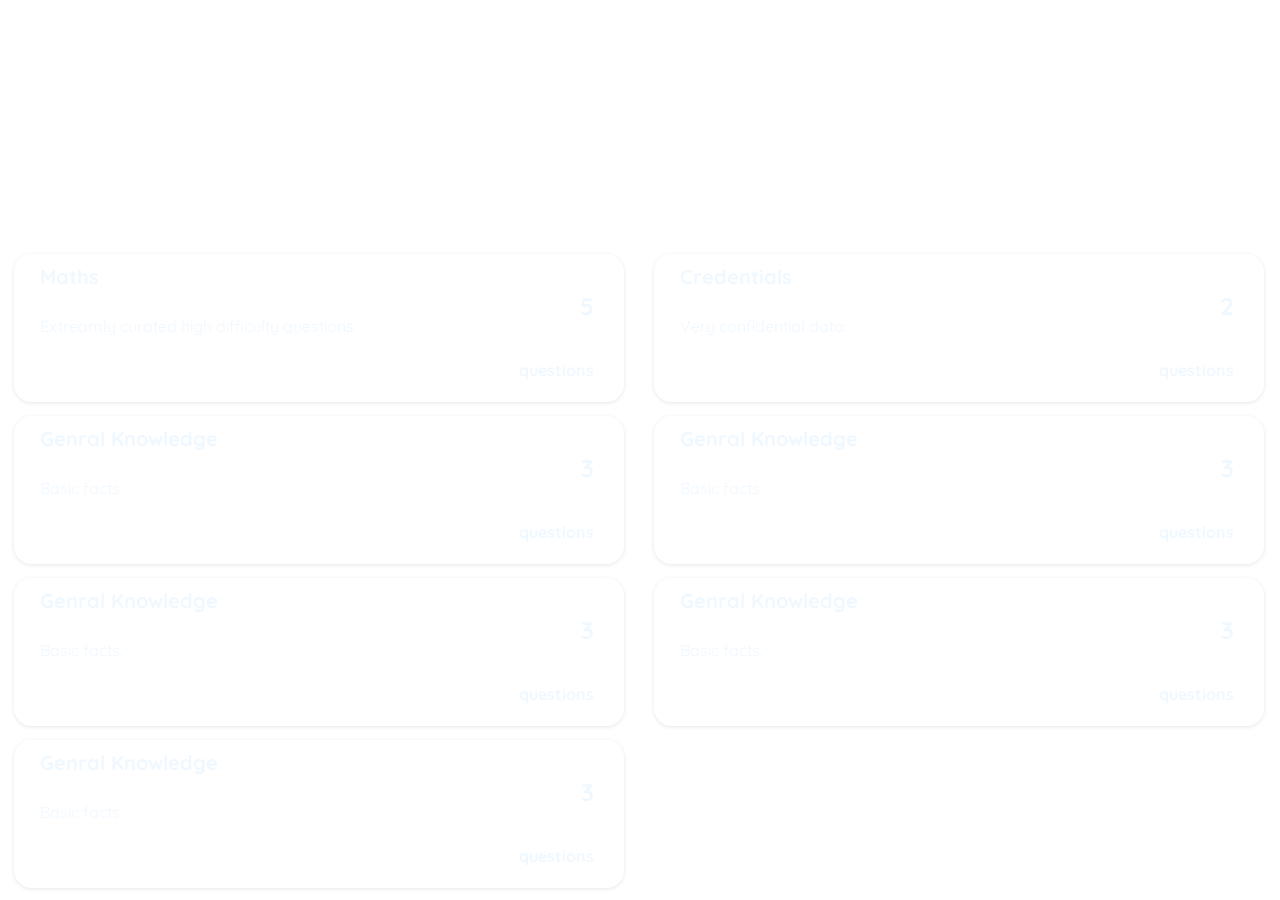
==== index.html @ df8cba0d "First Commit" ====
<!DOCTYPE html>
<html lang="en">

<head>
    <meta charset="UTF-8">
    <meta name="viewport" content="width=device-width, initial-scale=1" />
    <link rel="stylesheet" href="index.css"><link rel="preconnect" href="https://fonts.googleapis.com">
    <link rel="preconnect" href="https://fonts.gstatic.com" crossorigin>
    <link href="https://fonts.googleapis.com/css2?family=Alegreya+Sans:wght@300&family=Exo:ital,wght@1,300&family=Josefin+Slab:ital,wght@1,300&family=Quicksand:wght@300&display=swap" rel="stylesheet">
    <title>Quiz Ville Light</title>
    <link rel="icon" href="favicon.svg" type="image/svg+xml">
    <!-- font-family: 'Alegreya Sans', sans-serif; -->
    <!-- font-family: 'Exo', sans-serif; -->
    <!-- font-family: 'Josefin Slab', serif; -->
    <!-- font-family: 'Quicksand', sans-serif; -->
</head>

<body>

    <div id="bg-image"></div>

    <div id="hamburger-navbar" data-visible="false" data-theme="false">
        
        <div class="hamburger-menu">

            <button id="hamburger-toggle"></button>

            <div class="hamburger-lines">

                <span class="bar bar1"></span>
                <span class="bar bar2"></span>
                <span class="bar bar3"></span>

            </div>
            
        </div>

        <div id="links">

            <div id="links-heading">

                <span>Settings</span>

            </div>

            <div id="links-item">

                <ul>
                    <li>
                        <a href=#>
                        <svg xmlns="http://www.w3.org/2000/svg" width="33" height="33" viewBox="0 0 256 256"><path fill="white" d="M224 115.55V208a16 16 0 0 1-16 16h-40a16 16 0 0 1-16-16v-40a8 8 0 0 0-8-8h-32a8 8 0 0 0-8 8v40a16 16 0 0 1-16 16H48a16 16 0 0 1-16-16v-92.45a16 16 0 0 1 5.17-11.78l80-75.48l.11-.11a16 16 0 0 1 21.53 0a1.14 1.14 0 0 0 .11.11l80 75.48a16 16 0 0 1 5.08 11.78Z"/></svg>
                        <span id="home-link">Home</span></a>
                    </li>
                    <li><a href=# id="links-theme">
                        <svg xmlns="http://www.w3.org/2000/svg" width="33" height="33" viewBox="0 0 24 24"><g fill="white"><path d="M15.721 7.349a1.86 1.86 0 1 1-3.72 0a1.86 1.86 0 0 1 3.72 0Z"/><path fill-rule="evenodd" d="M16.086 2.108C15.279 2 14.254 2 12.982 2h-1.963c-1.272 0-2.298 0-3.104.108c-.837.113-1.542.354-2.102.914c-.56.56-.801 1.265-.914 2.102c-.108.806-.108 1.832-.108 3.104v7.544c0 1.272 0 2.298.108 3.104c.113.837.354 1.542.914 2.102c.56.56 1.265.801 2.102.914c.806.108 1.832.108 3.104.108h1.963c1.272 0 2.297 0 3.104-.108c.837-.113 1.542-.354 2.102-.914c.56-.56.8-1.265.913-2.102c.109-.806.109-1.832.109-3.104V8.228c0-1.272 0-2.298-.109-3.104c-.112-.837-.353-1.542-.913-2.102c-.56-.56-1.265-.801-2.102-.914Zm.723 14.522l.986 1.04c.019-.536.02-1.175.02-1.95V8.28c0-1.336-.002-2.267-.097-2.97c-.091-.683-.26-1.044-.517-1.302c-.257-.257-.619-.425-1.301-.517c-.703-.094-1.634-.096-2.97-.096h-1.86c-1.335 0-2.266.002-2.97.096c-.682.092-1.043.26-1.3.517c-.258.258-.426.62-.518 1.302c-.094.703-.096 1.634-.096 2.97v4.624l.004-.003c.916-.941 2.335-.877 3.183.118l2.94 3.448c.236.276.546.289.783.093l.205-.169c1.076-.886 2.551-.77 3.508.24Z" clip-rule="evenodd"/><path d="M5.016 4.5H5c-.465 0-.697 0-.891.03A2.5 2.5 0 0 0 2.03 6.61C2 6.803 2 7.035 2 7.5v9c0 .465 0 .697.03.891a2.5 2.5 0 0 0 2.08 2.079c.194.031.426.031.891.031h.016a5.72 5.72 0 0 1-.117-.624c-.108-.806-.108-1.832-.108-3.104V8.228c0-1.272 0-2.298.108-3.104a5.85 5.85 0 0 1 .117-.624Zm13.969 15c.05-.199.087-.407.116-.624c.109-.806.109-1.832.109-3.104V8.228c0-1.272 0-2.298-.109-3.104a5.705 5.705 0 0 0-.116-.624H19c.465 0 .697 0 .891.03a2.5 2.5 0 0 1 2.079 2.08c.031.194.031.426.031.891v9c0 .465 0 .697-.03.891a2.5 2.5 0 0 1-2.079 2.078c-.194.031-.426.031-.891.031h-.015Z" opacity=".5"/></g></svg>
                        <span id="theme-link">Themes</span></a>
                    </li>
                    <li><a href=#>
                        <svg xmlns="http://www.w3.org/2000/svg" width="33" height="33" viewBox="0 0 24 24"><g fill="none" stroke="white" stroke-linecap="round" stroke-linejoin="round" stroke-width="2"><path d="M10 16v-6a2 2 0 1 1 4 0v6m-4-3h4"/><path d="M12 3c7.2 0 9 1.8 9 9s-1.8 9-9 9s-9-1.8-9-9s1.8-9 9-9z"/></g></svg>
                        <span id="question-link">Question Sets</span></a>
                    </li>
                    <li><a href=#>
                        <svg xmlns="http://www.w3.org/2000/svg" width="33" height="33" viewBox="0 0 24 24"><g fill="none" stroke="white" stroke-linecap="round" stroke-linejoin="round" stroke-width="2"><path d="M12 8a2 2 0 0 1 2 2v4a2 2 0 1 1-4 0v-4a2 2 0 0 1 2-2zm1 7l1 1"/><path d="M12 3c7.2 0 9 1.8 9 9s-1.8 9-9 9s-9-1.8-9-9s1.8-9 9-9z"/></g></svg>
                        <span id="answer-link">Answer Sets</span></a>
                    </li>
                    <li><a href=#>
                        <svg xmlns="http://www.w3.org/2000/svg" width="33" height="33" viewBox="0 0 24 24"><g fill="white"><path fill-rule="evenodd" d="M16.125 12a.75.75 0 0 0-.75-.75H4.402l1.961-1.68a.75.75 0 1 0-.976-1.14l-3.5 3a.75.75 0 0 0 0 1.14l3.5 3a.75.75 0 1 0 .976-1.14l-1.96-1.68h10.972a.75.75 0 0 0 .75-.75Z" clip-rule="evenodd"/><path d="M9.375 8c0 .702 0 1.053.169 1.306a1 1 0 0 0 .275.275c.253.169.604.169 1.306.169h4.25a2.25 2.25 0 0 1 0 4.5h-4.25c-.702 0-1.053 0-1.306.168a1 1 0 0 0-.275.276c-.169.253-.169.604-.169 1.306c0 2.828 0 4.243.879 5.121c.878.879 2.292.879 5.12.879h1c2.83 0 4.243 0 5.122-.879c.879-.878.879-2.293.879-5.121V8c0-2.828 0-4.243-.879-5.121C20.617 2 19.203 2 16.375 2h-1c-2.829 0-4.243 0-5.121.879c-.879.878-.879 2.293-.879 5.121Z"/></g></svg>
                        <span id="logout-link">Logout</span></a>
                    </li>
                </ul>

            </div>

        </div>
    
        <div id="themes">
            
            <div id="themes-heading">

                <span>Choose a Theme</span>

            </div>
    
            <div id="themes-item">

                <button class="theme0" id="theme1" data-no="0" onclick=changeTheme(this) >Theme 1</button>
                <button class="theme0" id="theme2" data-no="1" onclick=changeTheme(this) >Theme 2</button>
                <button class="theme0" id="theme3" data-no="2" onclick=changeTheme(this) >Theme 3</button>
                <button class="theme0" id="theme4" data-no="3" onclick=changeTheme(this) >Theme 4</button>
                <button class="theme0" id="theme5" data-no="4" onclick=changeTheme(this) >Theme 5</button>
                <button class="theme0" id="theme6" data-no="5" onclick=changeTheme(this) >Theme 6</button>
                <button class="theme0" id="theme7" data-no="6" onclick=changeTheme(this) >Theme 7</button>
                <button class="theme0" id="theme8" data-no="7" onclick=changeTheme(this) >Theme 8</button>
                <button class="theme0" id="theme9" data-no="8" onclick=changeTheme(this) >Theme 9</button>
                <button class="theme0" id="theme10" data-no="9" onclick=changeTheme(this) >Theme 10</button>

            </div>
    
        </div>
        
    </div>

    <div id="heading">

        <h1 class="heading-item">Question Sets</h1>

    </div>

    <section id="sets">
        
    </section>

    <script src="index.js"></script>
    <script src="styling.js"></script>
</body>
</html>
---- index.css ----
:root
{
    --viewh: 0;
    --transtime: 240ms;
    --transhalf: 160ms;
    --transeffect: ease;
    --themefont: 'Quicksand', sans-serif;
}
*
{
    padding: 0;
    margin: 0;
    box-sizing: border-box;
}
input, textarea, button, select, a, article
{
    -webkit-tap-highlight-color: transparent; /* non-standard CSS property */
}
::-webkit-scrollbar
{
    background: transparent;
    width: 10px;
}
::-webkit-scrollbar-track
{
    margin-block-start: 0.3rem;
    margin-block-end: 1rem;
}
::-webkit-scrollbar-thumb
{
    background: transparent;
    border-radius: 100vw;
    border: 4px solid rgba(255, 255, 255, 0.597);
}
#bg-image
{
    position: absolute;
    width: 100%;
    height: 100vh;

    background-image: url(Landscape/Background_Landslide0.jpg);
    background-size: cover;
    background-repeat: no-repeat;

    z-index: -10;
}



/*Hamburger Navbar*/
#hamburger-navbar
{
    position: relative;
}
.hamburger-menu
{
    position: absolute;
    height: 7vh;
    border-style: solid;
    border-color: #ffffffb5;
    border-width: 0px 0px 1px 0px;
    z-index: 15;
}
#hamburger-toggle
{
    position: absolute;
    height: 7vh;
    width: 75px;

    border: none;

    cursor: pointer;

    background-color: transparent;
    
    z-index: 10;
}
#hamburger-toggle:hover
{
    background: none;
}
#hamburger-toggle:active
{
    background: none;
}
.hamburger-lines 
{
    position: absolute;
    top: calc(3vh - 2px);
    left: 3vh;
    height: 23px;
    width: 33px;

    display: flex;
    flex-direction: column;
    justify-content: space-between;

    z-index: 2;
}
.hamburger-lines .bar 
{
    height: 4px;
    width: 100%;
    
    display: block;

    border-radius: 10px;

    background: white;

    transition: 
        translate var(--transhalf) linear var(--transhalf),
        rotate var(--transhalf) linear,
        opacity 0s var(--transhalf);
    transform-origin: center;
}



/*Controlling the state of the icon */
#hamburger-navbar[data-visible="true"] .hamburger-lines .bar 
{
    transition: 
        translate var(--transhalf) linear,
        rotate var(--transhalf) linear var(--transhalf),
        opacity 0s var(--transhalf);
} 
#hamburger-navbar[data-visible="true"] .hamburger-lines .bar1 
{
    translate: 0px 9.5px;
    rotate: -45deg;
}
#hamburger-navbar[data-visible="true"] .hamburger-lines .bar2 
{
    opacity: 0;
}
#hamburger-navbar[data-visible="true"] .hamburger-lines .bar3 
{
    translate: 0px -9.5px;
    rotate: 45deg;
}


#hamburger-navbar[data-theme="true"] .hamburger-lines .bar
{
    transition: 
        translate var(--transhalf) linear var(--transhalf),
        rotate var(--transhalf) linear,
        opacity var(--transhalf) var(--transhalf);
}
#hamburger-navbar[data-theme="true"] .hamburger-lines .bar1 
{
    rotate: -20deg;
    translate: 0px 4px;
}
#hamburger-navbar[data-theme="true"] .hamburger-lines .bar3 
{
    rotate: 20deg;
    translate: 0px -4px;
}


#hamburger-navbar[data-visible="true"] #links-item 
{
    transform: translateX(0);
}
#hamburger-navbar[data-visible="true"] #links-heading 
{
    transform: translateX(0);
}


#hamburger-navbar[data-theme="true"] #themes-item
{
    transform: translateX(0);
}
#hamburger-navbar[data-theme="true"] #themes-heading
{
    transform: translateX(0);
}



/* Links */
#links
{
    position: relative;
    width: 100%;
}
#links-heading
{
    position: absolute;
    height: calc(var(--viewh, 1vh) * 9);
    width: 100%;
    
    text-align: center;

    background: #ffffff14;
    backdrop-filter: blur(18px);

    border-style: solid;
    border-color: #ffffffb5;
    border-width: 0px 0px 1px 0px;

    transform: translate(-100%);
    transition: transform var(--transtime) var(--transeffect);

    z-index: 9;
}
#links-heading span
{
    display: inline-block;

    font-size: 30px;
    font-weight: 700;
    font-family: var(--themefont);
    color: white;
    vertical-align: middle;
    line-height: calc(var(--viewh, 1vh) * 9);

}
#links-item
{
    position: absolute;
    height: calc(var(--viewh, 1vh) * 91);
    width: 100%;
    top: calc(var(--viewh, 1vh) * 9);

    background: #ffffff14;
    backdrop-filter: blur(18px);

    transform: translate(-100%);
    transition: transform var(--transtime) var(--transeffect);

    z-index: 9;
}
#links-item a
{
    position: relative;
    width: 100%;

    padding: calc(3vh - 2px) 0px;

    display: block;
    text-align: center;

    text-decoration: none;

    background-image: linear-gradient(#ffffff36, transparent, #35353554);

    border-style: solid;
    border-color: hsla(0, 0%, 100%, 0.363);
    border-width: 0px 0px 1px 0px;

    font-size: 22px;
    font-family: var(--themefont);
    color: white;

}
#links-item a:active
{
    background-image: linear-gradient(#35353554, #14141474);
}
#links-item svg
{
    position: absolute;
    left: 24%;
    top: 27%;
}
#links-item span
{
    position: relative;
}
#links-item #home-link
{
    right: 6%;
}
#links-item #theme-link
{
    right: 3%;
}
#links-item #question-link
{
    right: -4%;
}
#links-item #answer-link
{
    right: -2%;
}
#links-item #logout-link
{
    right: 5%;
}



/*Themes */
#themes
{
    position: relative;
    width: 100%;
}
#themes-heading
{
    position: absolute;
    width: 100%;
    height: calc(var(--viewh, 1vh) * 9);

    text-align: center;

    border-style: solid;
    border-color: #ffffffb5;
    border-width: 0px 0px 1px 0px;

    background: #ffffff14;
    backdrop-filter: blur(18px);

    transform: translate(-100%);
    transition: transform var(--transtime) var(--transeffect);
    
    z-index: 10;
}
#themes-heading span
{
    display: inline-block;

    font-size: 30px;
    font-weight: 700;
    color: white;
    vertical-align: middle;
    font-family: var(--themefont);
    line-height: calc(var(--viewh, 1vh) * 9);

}
#themes-item
{
    position: absolute;
    top: calc(var(--viewh, 1vh) * 9);
    height: calc(var(--viewh, 1vh) * 91);
    width: 100%;

    display: grid;
    grid-template-columns: 1fr 1fr;
    justify-items: center;
    align-items: center;

    background: #ffffff14;
    backdrop-filter: blur(18px);

    transform: translate(-100%);
    transition: transform var(--transtime) var(--transeffect);

    z-index: 10;
}
.theme0
{
    padding: 20px 110px;
    margin: 20px;

    font-size: 20px;
    font-weight: 700;
    font-family: var(--themefont);
    color: white;
    text-align: center;

    border-style: solid;
    border-color: transparent;
    border-width: 2px 0px 2px 0px;
    border-radius: 18px;

    cursor: pointer;
}
#theme1
{
    background-image: url(Button/Background0.jpg);
    background-size: cover;
    background-repeat: no-repeat;
    background-position: center center;
}
#theme2
{
    background-image: url(Button/Background1.jpg);
    background-size: cover;
    background-repeat: no-repeat;
    background-position: center center;
}
#theme3
{
    background-image: url(Button/Background2.jpg);
    background-size: cover;
    background-repeat: no-repeat;
    background-position: center center;
}
#theme4
{
    background-image: url(Button/Background3.jpg);
    background-size: cover;
    background-repeat: no-repeat;
    background-position: center center;
}
#theme5
{
    background-image: url(Button/Background4.jpg);
    background-size: cover;
    background-repeat: no-repeat;
    background-position: center center;
}
#theme6
{
    background-image: url(Button/Background5.jpg);
    background-size: cover;
    background-repeat: no-repeat;
    background-position: center center;
}
#theme7
{
    background-image: url(Button/Background6.jpg);
    background-size: cover;
    background-repeat: no-repeat;
    background-position: center center;
}
#theme8
{
    background-image: url(Button/Background7.jpg);
    background-size: cover;
    background-repeat: no-repeat;
    background-position: center center;
}
#theme9
{
    background-image: url(Button/Background8.jpg);
    background-size: cover;
    background-repeat: no-repeat;
    background-position: center center;
}
#theme10{
    background-image: url(Button/Background9.jpg);
    background-size: cover;
    background-repeat: no-repeat;
    background-position: center center;
}



/* Heading */
.heading-item
{
    margin-top: 0;
    margin-bottom: 20px;
    
    font-size: 80px;
    font-weight: 500;
    font-family: 'Exo', sans-serif;
    
    color: white;
    text-align: center;
}
#heading
{
    width: 100%;
    height: 28vh;
}



/* Sets */
#sets
{
    position: relative;
    right: 6px;
    height: 72vh;
    overflow: auto;

    display: grid;
    grid-template-columns: 1fr 1fr;
}
.set
{
    position: relative;
    padding: 20px;
    margin: 0px 10px 10px 20px;
    
    border-style: solid;
    border-color: transparent;
    border-width: 2px 0px 2px 0px;
    border-radius: 18px;
    
    font-family: 'Quicksand', sans-serif;
    font-size: 16px;
    color: aliceblue;

    cursor: pointer;
}
.set:hover
{
    border-color: white;
}
.set h2
{
    position: absolute;
    top: 25%;
    right: 5%;
}
.set h4
{
    position: absolute;
    bottom: 15%;
    right: 5%;
}
.set h3
{
    position: relative;
    bottom: 9%;
    left: 1%;
    font-size: 20px;
}
.set p
{
    position: relative;
    width: 75%;
    top: 16%;
    left: 1%;
}
.set a
{
    position: absolute;
    top: 0;
    bottom: 0;
    left: 0;
    right: 0;

    z-index: 1;
}
.set button
{
    position: absolute;
    top: 0;
    bottom: 0;
    left: 0;
    right: 0;
    
    background: #ffffff14;
    backdrop-filter: blur(15px);
    
    border: none;
    border-radius: 18px;
    box-shadow: rgba(0, 0, 0, 0.10) 0px 1px 4px;
    
    z-index: -1;
}



@media screen and (max-width:800px) 
{
    #bg-image
    {
        background-image: url(Portrait/Background0.jpg);
    }
    #sets
    {
        grid-template-columns: 1fr;
    }
    .theme0
    {
        padding: 18px 23px;
        margin: 20px;
    }
    .theme0:active 
    {
        font-size: 16px;
    }
    .heading-item
    {
        font-size: 67px;

        margin: 0px;
        padding: 6vh 0px 0px 0px; 
    }
    .set:hover
    {
        border-color: transparent;
    }
    .set:active
    {
        border-color: white;
    }
}



@media screen and (max-height:730px)
{
    .heading-item
    {
        font-size: 63px;

        padding-top: calc(3vh + 6px);
    }
}
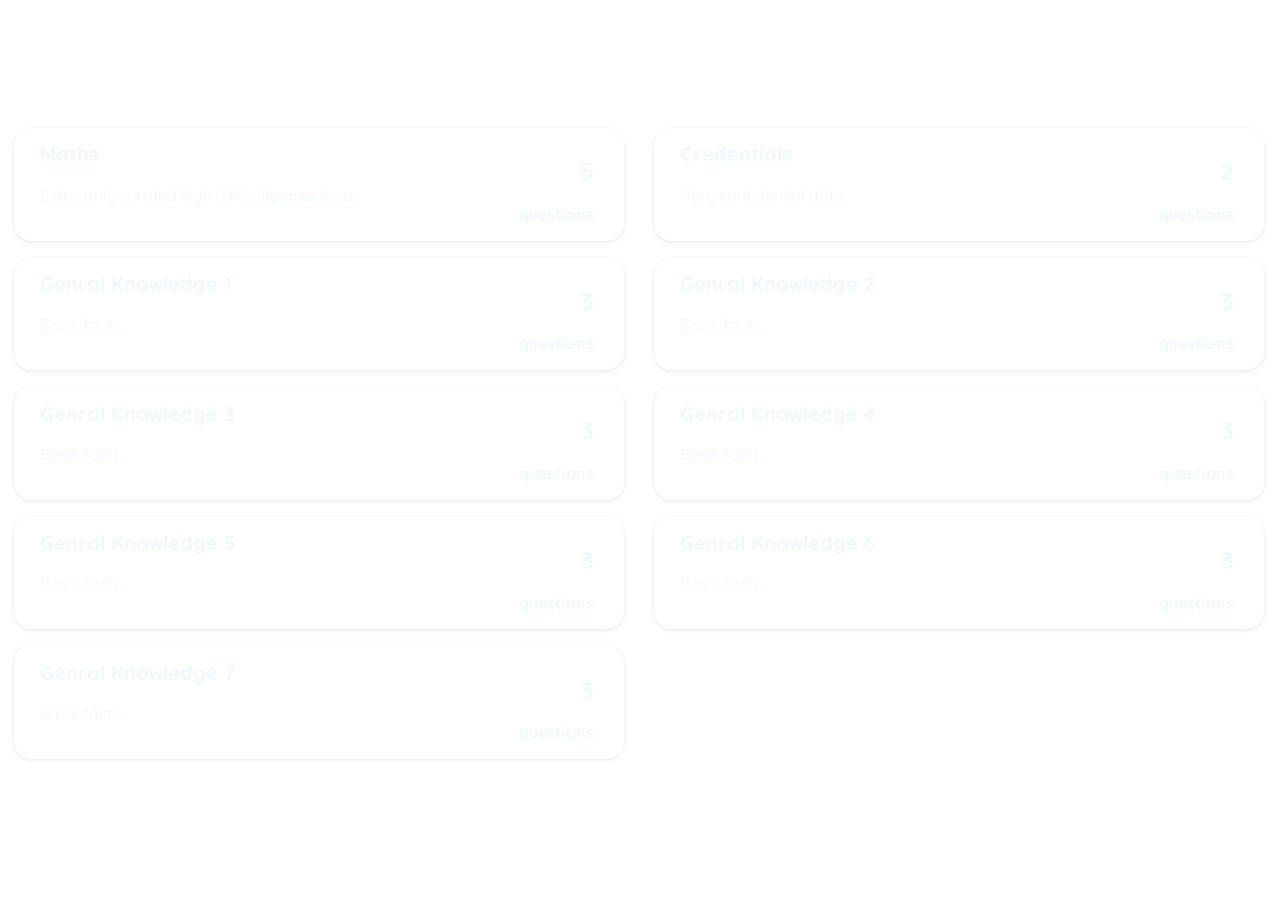
==== commit 51994b86: "Update index.html (Scroll Functionality)" ====
--- a/index.html
+++ b/index.html
@@ -4,15 +4,16 @@
 <head>
     <meta charset="UTF-8">
     <meta name="viewport" content="width=device-width, initial-scale=1" />
-    <link rel="stylesheet" href="index.css"><link rel="preconnect" href="https://fonts.googleapis.com">
+    <link rel="stylesheet" href="index.css">
+
+    <link rel="preconnect" href="https://fonts.googleapis.com">
     <link rel="preconnect" href="https://fonts.gstatic.com" crossorigin>
-    <link href="https://fonts.googleapis.com/css2?family=Alegreya+Sans:wght@300&family=Exo:ital,wght@1,300&family=Josefin+Slab:ital,wght@1,300&family=Quicksand:wght@300&display=swap" rel="stylesheet">
-    <title>Quiz Ville Light</title>
+    <link href="https://fonts.googleapis.com/css2?family=Exo:ital,wght@1,300&family=Quicksand:wght@300&display=swap" rel="stylesheet">
+    <!-- font-family: 'Exo', sans-serif; -->
+    <!-- font-family: 'Quicksand', sans-serif; -->
+
+    <title>Quiz Ville</title>
     <link rel="icon" href="favicon.svg" type="image/svg+xml">
-    <!-- font-family: 'Alegreya Sans', sans-serif; -->
-    <!-- font-family: 'Exo', sans-serif; -->
-    <!-- font-family: 'Josefin Slab', serif; -->
-    <!-- font-family: 'Quicksand', sans-serif; -->
 </head>
 
 <body>
@@ -23,7 +24,7 @@
         
         <div class="hamburger-menu">
 
-            <button id="hamburger-toggle"></button>
+            <button name="ham-butt" id="hamburger-toggle"></button>
 
             <div class="hamburger-lines">
 
@@ -48,24 +49,33 @@
                 <ul>
                     <li>
                         <a href=#>
-                        <svg xmlns="http://www.w3.org/2000/svg" width="33" height="33" viewBox="0 0 256 256"><path fill="white" d="M224 115.55V208a16 16 0 0 1-16 16h-40a16 16 0 0 1-16-16v-40a8 8 0 0 0-8-8h-32a8 8 0 0 0-8 8v40a16 16 0 0 1-16 16H48a16 16 0 0 1-16-16v-92.45a16 16 0 0 1 5.17-11.78l80-75.48l.11-.11a16 16 0 0 1 21.53 0a1.14 1.14 0 0 0 .11.11l80 75.48a16 16 0 0 1 5.08 11.78Z"/></svg>
-                        <span id="home-link">Home</span></a>
+                            <svg xmlns="http://www.w3.org/2000/svg" width="33" height="33" viewBox="0 0 256 256"><path fill="white" d="M224 115.55V208a16 16 0 0 1-16 16h-40a16 16 0 0 1-16-16v-40a8 8 0 0 0-8-8h-32a8 8 0 0 0-8 8v40a16 16 0 0 1-16 16H48a16 16 0 0 1-16-16v-92.45a16 16 0 0 1 5.17-11.78l80-75.48l.11-.11a16 16 0 0 1 21.53 0a1.14 1.14 0 0 0 .11.11l80 75.48a16 16 0 0 1 5.08 11.78Z"/></svg>
+                            <span>Home</span>
+                        </a>
                     </li>
-                    <li><a href=# id="links-theme">
-                        <svg xmlns="http://www.w3.org/2000/svg" width="33" height="33" viewBox="0 0 24 24"><g fill="white"><path d="M15.721 7.349a1.86 1.86 0 1 1-3.72 0a1.86 1.86 0 0 1 3.72 0Z"/><path fill-rule="evenodd" d="M16.086 2.108C15.279 2 14.254 2 12.982 2h-1.963c-1.272 0-2.298 0-3.104.108c-.837.113-1.542.354-2.102.914c-.56.56-.801 1.265-.914 2.102c-.108.806-.108 1.832-.108 3.104v7.544c0 1.272 0 2.298.108 3.104c.113.837.354 1.542.914 2.102c.56.56 1.265.801 2.102.914c.806.108 1.832.108 3.104.108h1.963c1.272 0 2.297 0 3.104-.108c.837-.113 1.542-.354 2.102-.914c.56-.56.8-1.265.913-2.102c.109-.806.109-1.832.109-3.104V8.228c0-1.272 0-2.298-.109-3.104c-.112-.837-.353-1.542-.913-2.102c-.56-.56-1.265-.801-2.102-.914Zm.723 14.522l.986 1.04c.019-.536.02-1.175.02-1.95V8.28c0-1.336-.002-2.267-.097-2.97c-.091-.683-.26-1.044-.517-1.302c-.257-.257-.619-.425-1.301-.517c-.703-.094-1.634-.096-2.97-.096h-1.86c-1.335 0-2.266.002-2.97.096c-.682.092-1.043.26-1.3.517c-.258.258-.426.62-.518 1.302c-.094.703-.096 1.634-.096 2.97v4.624l.004-.003c.916-.941 2.335-.877 3.183.118l2.94 3.448c.236.276.546.289.783.093l.205-.169c1.076-.886 2.551-.77 3.508.24Z" clip-rule="evenodd"/><path d="M5.016 4.5H5c-.465 0-.697 0-.891.03A2.5 2.5 0 0 0 2.03 6.61C2 6.803 2 7.035 2 7.5v9c0 .465 0 .697.03.891a2.5 2.5 0 0 0 2.08 2.079c.194.031.426.031.891.031h.016a5.72 5.72 0 0 1-.117-.624c-.108-.806-.108-1.832-.108-3.104V8.228c0-1.272 0-2.298.108-3.104a5.85 5.85 0 0 1 .117-.624Zm13.969 15c.05-.199.087-.407.116-.624c.109-.806.109-1.832.109-3.104V8.228c0-1.272 0-2.298-.109-3.104a5.705 5.705 0 0 0-.116-.624H19c.465 0 .697 0 .891.03a2.5 2.5 0 0 1 2.079 2.08c.031.194.031.426.031.891v9c0 .465 0 .697-.03.891a2.5 2.5 0 0 1-2.079 2.078c-.194.031-.426.031-.891.031h-.015Z" opacity=".5"/></g></svg>
-                        <span id="theme-link">Themes</span></a>
+                    <li>
+                        <a href=# id="links-theme">
+                            <svg xmlns="http://www.w3.org/2000/svg" width="33" height="33" viewBox="0 0 24 24"><g fill="white"><path d="M15.721 7.349a1.86 1.86 0 1 1-3.72 0a1.86 1.86 0 0 1 3.72 0Z"/><path fill-rule="evenodd" d="M16.086 2.108C15.279 2 14.254 2 12.982 2h-1.963c-1.272 0-2.298 0-3.104.108c-.837.113-1.542.354-2.102.914c-.56.56-.801 1.265-.914 2.102c-.108.806-.108 1.832-.108 3.104v7.544c0 1.272 0 2.298.108 3.104c.113.837.354 1.542.914 2.102c.56.56 1.265.801 2.102.914c.806.108 1.832.108 3.104.108h1.963c1.272 0 2.297 0 3.104-.108c.837-.113 1.542-.354 2.102-.914c.56-.56.8-1.265.913-2.102c.109-.806.109-1.832.109-3.104V8.228c0-1.272 0-2.298-.109-3.104c-.112-.837-.353-1.542-.913-2.102c-.56-.56-1.265-.801-2.102-.914Zm.723 14.522l.986 1.04c.019-.536.02-1.175.02-1.95V8.28c0-1.336-.002-2.267-.097-2.97c-.091-.683-.26-1.044-.517-1.302c-.257-.257-.619-.425-1.301-.517c-.703-.094-1.634-.096-2.97-.096h-1.86c-1.335 0-2.266.002-2.97.096c-.682.092-1.043.26-1.3.517c-.258.258-.426.62-.518 1.302c-.094.703-.096 1.634-.096 2.97v4.624l.004-.003c.916-.941 2.335-.877 3.183.118l2.94 3.448c.236.276.546.289.783.093l.205-.169c1.076-.886 2.551-.77 3.508.24Z" clip-rule="evenodd"/><path d="M5.016 4.5H5c-.465 0-.697 0-.891.03A2.5 2.5 0 0 0 2.03 6.61C2 6.803 2 7.035 2 7.5v9c0 .465 0 .697.03.891a2.5 2.5 0 0 0 2.08 2.079c.194.031.426.031.891.031h.016a5.72 5.72 0 0 1-.117-.624c-.108-.806-.108-1.832-.108-3.104V8.228c0-1.272 0-2.298.108-3.104a5.85 5.85 0 0 1 .117-.624Zm13.969 15c.05-.199.087-.407.116-.624c.109-.806.109-1.832.109-3.104V8.228c0-1.272 0-2.298-.109-3.104a5.705 5.705 0 0 0-.116-.624H19c.465 0 .697 0 .891.03a2.5 2.5 0 0 1 2.079 2.08c.031.194.031.426.031.891v9c0 .465 0 .697-.03.891a2.5 2.5 0 0 1-2.079 2.078c-.194.031-.426.031-.891.031h-.015Z" opacity=".5"/></g></svg>
+                            <span>Themes</span>
+                        </a>
                     </li>
-                    <li><a href=#>
-                        <svg xmlns="http://www.w3.org/2000/svg" width="33" height="33" viewBox="0 0 24 24"><g fill="none" stroke="white" stroke-linecap="round" stroke-linejoin="round" stroke-width="2"><path d="M10 16v-6a2 2 0 1 1 4 0v6m-4-3h4"/><path d="M12 3c7.2 0 9 1.8 9 9s-1.8 9-9 9s-9-1.8-9-9s1.8-9 9-9z"/></g></svg>
-                        <span id="question-link">Question Sets</span></a>
+                    <li>
+                        <a href=#>
+                            <svg xmlns="http://www.w3.org/2000/svg" width="33" height="33" viewBox="0 0 24 24"><g fill="none" stroke="white" stroke-linecap="round" stroke-linejoin="round" stroke-width="2"><path d="M12 8a2 2 0 0 1 2 2v4a2 2 0 1 1-4 0v-4a2 2 0 0 1 2-2zm1 7l1 1"/><path d="M12 3c7.2 0 9 1.8 9 9s-1.8 9-9 9s-9-1.8-9-9s1.8-9 9-9z"/></g></svg>
+                            <span>Question Sets</span>
+                        </a>
                     </li>
-                    <li><a href=#>
-                        <svg xmlns="http://www.w3.org/2000/svg" width="33" height="33" viewBox="0 0 24 24"><g fill="none" stroke="white" stroke-linecap="round" stroke-linejoin="round" stroke-width="2"><path d="M12 8a2 2 0 0 1 2 2v4a2 2 0 1 1-4 0v-4a2 2 0 0 1 2-2zm1 7l1 1"/><path d="M12 3c7.2 0 9 1.8 9 9s-1.8 9-9 9s-9-1.8-9-9s1.8-9 9-9z"/></g></svg>
-                        <span id="answer-link">Answer Sets</span></a>
+                    <li>
+                        <a href=#>
+                            <svg xmlns="http://www.w3.org/2000/svg" width="33" height="33" viewBox="0 0 24 24"><g fill="none" stroke="white" stroke-linecap="round" stroke-linejoin="round" stroke-width="2"><path d="M10 16v-6a2 2 0 1 1 4 0v6m-4-3h4"/><path d="M12 3c7.2 0 9 1.8 9 9s-1.8 9-9 9s-9-1.8-9-9s1.8-9 9-9z"/></g></svg>
+                            <span>Answer Sets</span>
+                        </a>
                     </li>
-                    <li><a href=#>
-                        <svg xmlns="http://www.w3.org/2000/svg" width="33" height="33" viewBox="0 0 24 24"><g fill="white"><path fill-rule="evenodd" d="M16.125 12a.75.75 0 0 0-.75-.75H4.402l1.961-1.68a.75.75 0 1 0-.976-1.14l-3.5 3a.75.75 0 0 0 0 1.14l3.5 3a.75.75 0 1 0 .976-1.14l-1.96-1.68h10.972a.75.75 0 0 0 .75-.75Z" clip-rule="evenodd"/><path d="M9.375 8c0 .702 0 1.053.169 1.306a1 1 0 0 0 .275.275c.253.169.604.169 1.306.169h4.25a2.25 2.25 0 0 1 0 4.5h-4.25c-.702 0-1.053 0-1.306.168a1 1 0 0 0-.275.276c-.169.253-.169.604-.169 1.306c0 2.828 0 4.243.879 5.121c.878.879 2.292.879 5.12.879h1c2.83 0 4.243 0 5.122-.879c.879-.878.879-2.293.879-5.121V8c0-2.828 0-4.243-.879-5.121C20.617 2 19.203 2 16.375 2h-1c-2.829 0-4.243 0-5.121.879c-.879.878-.879 2.293-.879 5.121Z"/></g></svg>
-                        <span id="logout-link">Logout</span></a>
+                    <li>
+                        <a href=#>
+                            <svg xmlns="http://www.w3.org/2000/svg" width="33" height="33" viewBox="0 0 24 24"><g fill="white"><path fill-rule="evenodd" d="M16.125 12a.75.75 0 0 0-.75-.75H4.402l1.961-1.68a.75.75 0 1 0-.976-1.14l-3.5 3a.75.75 0 0 0 0 1.14l3.5 3a.75.75 0 1 0 .976-1.14l-1.96-1.68h10.972a.75.75 0 0 0 .75-.75Z" clip-rule="evenodd"/><path d="M9.375 8c0 .702 0 1.053.169 1.306a1 1 0 0 0 .275.275c.253.169.604.169 1.306.169h4.25a2.25 2.25 0 0 1 0 4.5h-4.25c-.702 0-1.053 0-1.306.168a1 1 0 0 0-.275.276c-.169.253-.169.604-.169 1.306c0 2.828 0 4.243.879 5.121c.878.879 2.292.879 5.12.879h1c2.83 0 4.243 0 5.122-.879c.879-.878.879-2.293.879-5.121V8c0-2.828 0-4.243-.879-5.121C20.617 2 19.203 2 16.375 2h-1c-2.829 0-4.243 0-5.121.879c-.879.878-.879 2.293-.879 5.121Z"/></g></svg>
+                            <span>Logout</span>
+                        </a>
                     </li>
                 </ul>
 
@@ -83,16 +93,16 @@
     
             <div id="themes-item">
 
-                <button class="theme0" id="theme1" data-no="0" onclick=changeTheme(this) >Theme 1</button>
-                <button class="theme0" id="theme2" data-no="1" onclick=changeTheme(this) >Theme 2</button>
-                <button class="theme0" id="theme3" data-no="2" onclick=changeTheme(this) >Theme 3</button>
-                <button class="theme0" id="theme4" data-no="3" onclick=changeTheme(this) >Theme 4</button>
-                <button class="theme0" id="theme5" data-no="4" onclick=changeTheme(this) >Theme 5</button>
-                <button class="theme0" id="theme6" data-no="5" onclick=changeTheme(this) >Theme 6</button>
-                <button class="theme0" id="theme7" data-no="6" onclick=changeTheme(this) >Theme 7</button>
-                <button class="theme0" id="theme8" data-no="7" onclick=changeTheme(this) >Theme 8</button>
-                <button class="theme0" id="theme9" data-no="8" onclick=changeTheme(this) >Theme 9</button>
-                <button class="theme0" id="theme10" data-no="9" onclick=changeTheme(this) >Theme 10</button>
+                <button name="theme-butt" class="theme-all" data-no="0">Theme 1</button>
+                <button name="theme-butt" class="theme-all" data-no="1">Theme 2</button>
+                <button name="theme-butt" class="theme-all" data-no="2">Theme 3</button>
+                <button name="theme-butt" class="theme-all" data-no="3">Theme 4</button>
+                <button name="theme-butt" class="theme-all" data-no="4">Theme 5</button>
+                <button name="theme-butt" class="theme-all" data-no="5">Theme 6</button>
+                <button name="theme-butt" class="theme-all" data-no="6">Theme 7</button>
+                <button name="theme-butt" class="theme-all" data-no="7">Theme 8</button>
+                <button name="theme-butt" class="theme-all" data-no="8">Theme 9</button>
+                <button name="theme-butt" class="theme-all" data-no="9">Theme 10</button>
 
             </div>
     
@@ -100,17 +110,22 @@
         
     </div>
 
-    <div id="heading">
+    <div id="head-set">
 
-        <h1 class="heading-item">Question Sets</h1>
+        <div class="heading">
+    
+            <h1 class="heading-item">Quiz Ville</h1>
+    
+        </div>
+    
+        <section id="sets">
+            
+        </section>
 
     </div>
 
-    <section id="sets">
-        
-    </section>
 
     <script src="index.js"></script>
     <script src="styling.js"></script>
 </body>
-</html>+</html>
--- a/index.css
+++ b/index.css
@@ -3,7 +3,7 @@
     --viewh: 0;
     --transtime: 240ms;
     --transhalf: 160ms;
-    --transeffect: ease;
+    --transeffect: ease-in-out;
     --themefont: 'Quicksand', sans-serif;
 }
 *
@@ -150,13 +150,11 @@
 }
 #hamburger-navbar[data-theme="true"] .hamburger-lines .bar1 
 {
-    rotate: -20deg;
-    translate: 0px 4px;
+    rotate: 0deg;
 }
 #hamburger-navbar[data-theme="true"] .hamburger-lines .bar3 
 {
-    rotate: 20deg;
-    translate: 0px -4px;
+    rotate: 0deg;
 }
 
 
@@ -234,6 +232,10 @@
 
     z-index: 9;
 }
+#links-item ul
+{
+    padding-top: 37px;
+}
 #links-item a
 {
     position: relative;
@@ -242,54 +244,28 @@
     padding: calc(3vh - 2px) 0px;
 
     display: block;
-    text-align: center;
+    text-align: left;
 
     text-decoration: none;
 
-    background-image: linear-gradient(#ffffff36, transparent, #35353554);
-
-    border-style: solid;
-    border-color: hsla(0, 0%, 100%, 0.363);
-    border-width: 0px 0px 1px 0px;
-
-    font-size: 22px;
+    font-size: 23px;
     font-family: var(--themefont);
     color: white;
-
 }
 #links-item a:active
 {
-    background-image: linear-gradient(#35353554, #14141474);
+    background-color: #00000029;
 }
 #links-item svg
 {
     position: absolute;
-    left: 24%;
-    top: 27%;
+    left: 13%;
+    top: 30%;
 }
 #links-item span
 {
     position: relative;
-}
-#links-item #home-link
-{
-    right: 6%;
-}
-#links-item #theme-link
-{
-    right: 3%;
-}
-#links-item #question-link
-{
-    right: -4%;
-}
-#links-item #answer-link
-{
-    right: -2%;
-}
-#links-item #logout-link
-{
-    right: 5%;
+    left: calc(13% + 60px);
 }
 
 
@@ -352,138 +328,113 @@
 
     z-index: 10;
 }
-.theme0
-{
-    padding: 20px 110px;
-    margin: 20px;
-
-    font-size: 20px;
+.theme-all
+{
+    display: inline-block;
+    height: 8vh;
+    width: 39vw;
+
+    font-size: 22px;
     font-weight: 700;
     font-family: var(--themefont);
     color: white;
+
+    border-style: solid;
+    border-color: #ffffffde;
+    border-width: 2px;
+    border-radius: 18px;
+
+    background-size: cover;
+    background-repeat: no-repeat;
+    background-position: center center;
+
+    cursor: pointer;
+}
+#theme1
+{
+    background-image: url(Button/Background0.jpg);
+}
+#theme2
+{
+    background-image: url(Button/Background1.jpg);
+}
+#theme3
+{
+    background-image: url(Button/Background2.jpg);
+}
+#theme4
+{
+    background-image: url(Button/Background3.jpg);
+}
+#theme5
+{
+    background-image: url(Button/Background4.jpg);
+}
+#theme6
+{
+    background-image: url(Button/Background5.jpg);
+}
+#theme7
+{
+    background-image: url(Button/Background6.jpg);
+}
+#theme8
+{
+    background-image: url(Button/Background7.jpg);
+}
+#theme9
+{
+    background-image: url(Button/Background8.jpg);
+}
+#theme10
+{
+    background-image: url(Button/Background9.jpg);
+}
+
+
+
+/* Heading */
+.heading-item
+{
+    margin-top: 0;
+    margin-bottom: 20px;
+    
+    font-size: 80px;
+    font-weight: 500;
+    font-family: 'Exo', sans-serif;
+    
+    color: white;
     text-align: center;
-
+}
+#heading
+{
+    width: 100%;
+    height: 28vh;
+}
+
+
+
+/* Sets */
+#sets
+{
+    position: relative;
+    right: 6px;
+    height: 72vh;
+    overflow: auto;
+
+    display: grid;
+    grid-template-columns: 1fr 1fr;
+}
+.set
+{
+    position: relative;
+    padding: 20px;
+    margin: 0px 10px 13px 20px;
+    
     border-style: solid;
     border-color: transparent;
     border-width: 2px 0px 2px 0px;
     border-radius: 18px;
-
-    cursor: pointer;
-}
-#theme1
-{
-    background-image: url(Button/Background0.jpg);
-    background-size: cover;
-    background-repeat: no-repeat;
-    background-position: center center;
-}
-#theme2
-{
-    background-image: url(Button/Background1.jpg);
-    background-size: cover;
-    background-repeat: no-repeat;
-    background-position: center center;
-}
-#theme3
-{
-    background-image: url(Button/Background2.jpg);
-    background-size: cover;
-    background-repeat: no-repeat;
-    background-position: center center;
-}
-#theme4
-{
-    background-image: url(Button/Background3.jpg);
-    background-size: cover;
-    background-repeat: no-repeat;
-    background-position: center center;
-}
-#theme5
-{
-    background-image: url(Button/Background4.jpg);
-    background-size: cover;
-    background-repeat: no-repeat;
-    background-position: center center;
-}
-#theme6
-{
-    background-image: url(Button/Background5.jpg);
-    background-size: cover;
-    background-repeat: no-repeat;
-    background-position: center center;
-}
-#theme7
-{
-    background-image: url(Button/Background6.jpg);
-    background-size: cover;
-    background-repeat: no-repeat;
-    background-position: center center;
-}
-#theme8
-{
-    background-image: url(Button/Background7.jpg);
-    background-size: cover;
-    background-repeat: no-repeat;
-    background-position: center center;
-}
-#theme9
-{
-    background-image: url(Button/Background8.jpg);
-    background-size: cover;
-    background-repeat: no-repeat;
-    background-position: center center;
-}
-#theme10{
-    background-image: url(Button/Background9.jpg);
-    background-size: cover;
-    background-repeat: no-repeat;
-    background-position: center center;
-}
-
-
-
-/* Heading */
-.heading-item
-{
-    margin-top: 0;
-    margin-bottom: 20px;
-    
-    font-size: 80px;
-    font-weight: 500;
-    font-family: 'Exo', sans-serif;
-    
-    color: white;
-    text-align: center;
-}
-#heading
-{
-    width: 100%;
-    height: 28vh;
-}
-
-
-
-/* Sets */
-#sets
-{
-    position: relative;
-    right: 6px;
-    height: 72vh;
-    overflow: auto;
-
-    display: grid;
-    grid-template-columns: 1fr 1fr;
-}
-.set
-{
-    position: relative;
-    padding: 20px;
-    margin: 0px 10px 10px 20px;
-    
-    border-style: solid;
-    border-color: transparent;
-    border-width: 2px 0px 2px 0px;
-    border-radius: 18px;
     
     font-family: 'Quicksand', sans-serif;
     font-size: 16px;
@@ -561,14 +512,9 @@
     {
         grid-template-columns: 1fr;
     }
-    .theme0
-    {
-        padding: 18px 23px;
-        margin: 20px;
-    }
-    .theme0:active 
-    {
-        font-size: 16px;
+    .theme-all:active 
+    {
+        font-size: 18px;
     }
     .heading-item
     {
@@ -597,4 +543,4 @@
 
         padding-top: calc(3vh + 6px);
     }
-}+}
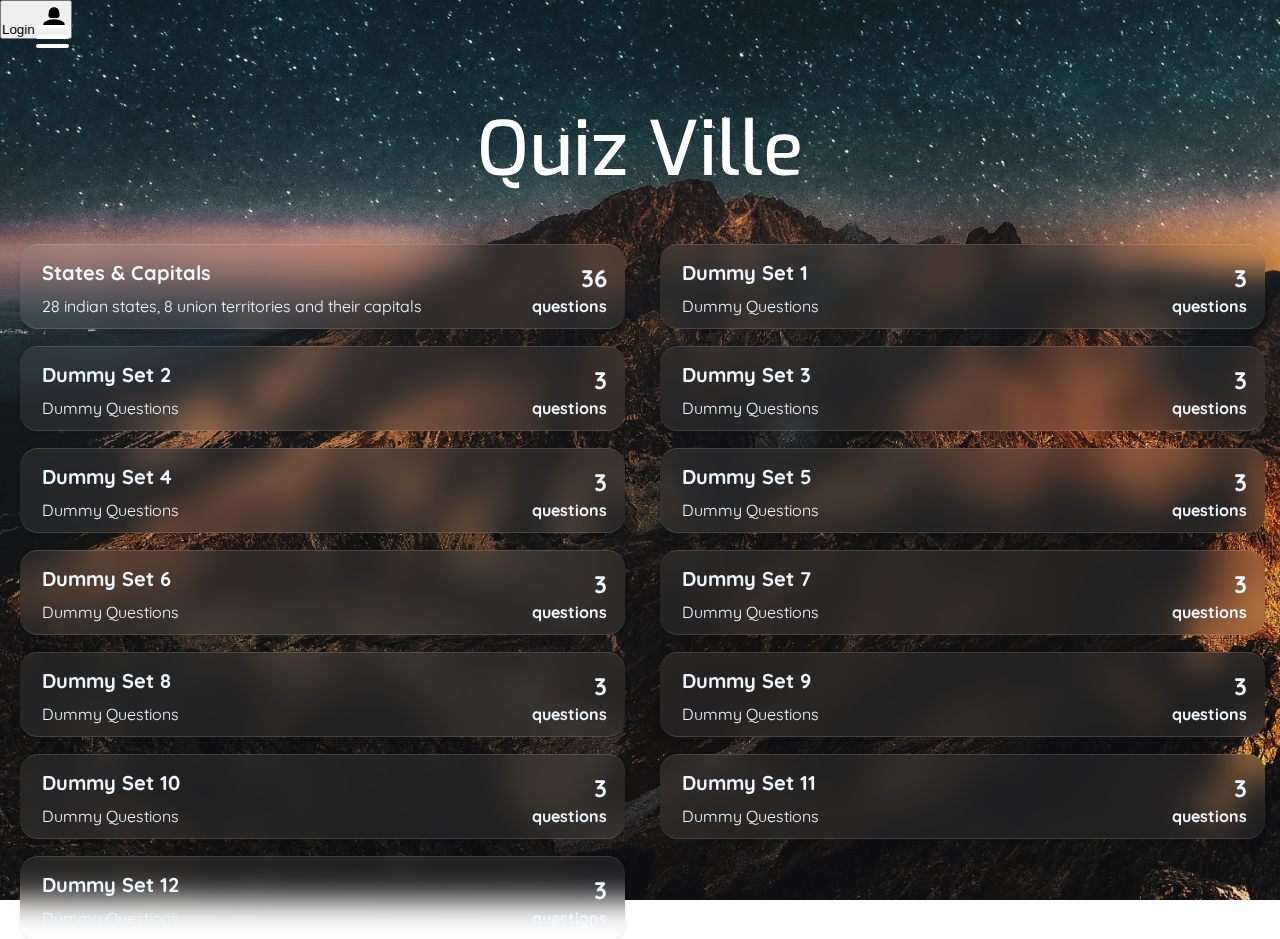
==== commit 5185983d: "Update index.html (Profile Functionality)" ====
--- a/index.html
+++ b/index.html
@@ -33,6 +33,17 @@
                 <span class="bar bar3"></span>
 
             </div>
+            
+        </div>
+
+        <div id="profile">
+
+            <button>
+                <span id="profile-name">Login</span>
+                <span id="profile-photo">
+                    <svg xmlns="http://www.w3.org/2000/svg" width="32" height="32" viewBox="0 0 24 24"><path fill="currentColor" d="M9.775 12q-.9 0-1.5-.675T7.8 9.75l.325-2.45q.2-1.425 1.3-2.363T12 4q1.475 0 2.575.938t1.3 2.362l.325 2.45q.125.9-.475 1.575t-1.5.675h-4.45ZM6 20q-.825 0-1.413-.588T4 18v-.8q0-.85.438-1.563T5.6 14.55q1.55-.775 3.15-1.163T12 13q1.65 0 3.25.388t3.15 1.162q.725.375 1.163 1.088T20 17.2v.8q0 .825-.588 1.413T18 20H6Z"/></svg>
+                </span>
+            </button>
             
         </div>
 
--- a/index.css
+++ b/index.css
@@ -1,10 +1,22 @@
 :root
 {
-    --viewh: 0;
+    --viewh: 0;                     /*Stores 1% of the viewports height (adjusting to the url bar)*/
     --transtime: 240ms;
-    --transhalf: 160ms;
-    --transeffect: ease-in-out;
+    --transhalf: 160ms;             
+    --transeffect: ease-in-out;     
     --themefont: 'Quicksand', sans-serif;
+    --navcolor: #ffffff12;
+    --bgcolor: #ffffff14;
+}
+body[data-theme=dark]
+{
+    --navcolor: #ffffff12;
+    --bgcolor: #e3e3e314;
+}
+body[data-theme=light]
+{
+    --navcolor: #00000012;
+    --bgcolor: #ffffff14;
 }
 *
 {
@@ -12,25 +24,25 @@
     margin: 0;
     box-sizing: border-box;
 }
-input, textarea, button, select, a, article
+input, textarea, button, select, a, article, div, section
 {
     -webkit-tap-highlight-color: transparent; /* non-standard CSS property */
 }
 ::-webkit-scrollbar
 {
     background: transparent;
-    width: 10px;
+    width: 8px;
 }
 ::-webkit-scrollbar-track
 {
-    margin-block-start: 0.3rem;
-    margin-block-end: 1rem;
+    margin-block-start: 205px;
+    margin-block-end: 21px;
 }
 ::-webkit-scrollbar-thumb
 {
     background: transparent;
     border-radius: 100vw;
-    border: 4px solid rgba(255, 255, 255, 0.597);
+    border: 3px solid rgba(255, 255, 255, 0.597);
 }
 #bg-image
 {
@@ -38,7 +50,6 @@
     width: 100%;
     height: 100vh;
 
-    background-image: url(Landscape/Background_Landslide0.jpg);
     background-size: cover;
     background-repeat: no-repeat;
 
@@ -56,9 +67,11 @@
 {
     position: absolute;
     height: 7vh;
+
     border-style: solid;
     border-color: #ffffffb5;
     border-width: 0px 0px 1px 0px;
+
     z-index: 15;
 }
 #hamburger-toggle
@@ -74,14 +87,6 @@
     background-color: transparent;
     
     z-index: 10;
-}
-#hamburger-toggle:hover
-{
-    background: none;
-}
-#hamburger-toggle:active
-{
-    background: none;
 }
 .hamburger-lines 
 {
@@ -183,7 +188,6 @@
 #links
 {
     position: relative;
-    width: 100%;
 }
 #links-heading
 {
@@ -191,11 +195,13 @@
     height: calc(var(--viewh, 1vh) * 9);
     width: 100%;
     
-    text-align: center;
-
-    background: #ffffff14;
+    background: var(--navcolor);
     backdrop-filter: blur(18px);
 
+    display: flex;
+    align-items: center;
+    justify-content: center;
+    
     border-style: solid;
     border-color: #ffffffb5;
     border-width: 0px 0px 1px 0px;
@@ -207,24 +213,19 @@
 }
 #links-heading span
 {
-    display: inline-block;
-
     font-size: 30px;
     font-weight: 700;
     font-family: var(--themefont);
     color: white;
-    vertical-align: middle;
-    line-height: calc(var(--viewh, 1vh) * 9);
-
 }
 #links-item
 {
     position: absolute;
+    top: calc(var(--viewh, 1vh) * 9);
     height: calc(var(--viewh, 1vh) * 91);
     width: 100%;
-    top: calc(var(--viewh, 1vh) * 9);
-
-    background: #ffffff14;
+
+    background: var(--navcolor);
     backdrop-filter: blur(18px);
 
     transform: translate(-100%);
@@ -236,36 +237,51 @@
 {
     padding-top: 37px;
 }
+#links-item ul li
+{
+    height: 74px;
+    position: relative;
+}
 #links-item a
 {
-    position: relative;
-    width: 100%;
-
-    padding: calc(3vh - 2px) 0px;
-
-    display: block;
-    text-align: left;
-
-    text-decoration: none;
+    all: unset;
+
+    height: 100%;
+
+    display: flex;
+    align-items: center;
 
     font-size: 23px;
     font-family: var(--themefont);
     color: white;
+
+    cursor: pointer;
 }
 #links-item a:active
 {
-    background-color: #00000029;
+    background-color: #ffffff1a;
 }
 #links-item svg
 {
     position: absolute;
     left: 13%;
-    top: 30%;
 }
 #links-item span
 {
-    position: relative;
+    position: absolute;
     left: calc(13% + 60px);
+}
+#links-item ul li:nth-child(3) svg
+{
+    transform: translateY(1px);
+}
+#links-item ul li:nth-child(4) svg
+{
+    transform: translateY(1px);
+}
+#links-item ul li:nth-child(5) svg
+{
+    transform: translateX(-3px);
 }
 
 
@@ -274,23 +290,24 @@
 #themes
 {
     position: relative;
-    width: 100%;
 }
 #themes-heading
 {
     position: absolute;
-    width: 100%;
     height: calc(var(--viewh, 1vh) * 9);
-
-    text-align: center;
+    width: 100%;
+
+    background: var(--navcolor);
+    backdrop-filter: blur(18px);
+
+    display: flex;
+    align-items: center;
+    justify-content: center;
 
     border-style: solid;
     border-color: #ffffffb5;
     border-width: 0px 0px 1px 0px;
 
-    background: #ffffff14;
-    backdrop-filter: blur(18px);
-
     transform: translate(-100%);
     transition: transform var(--transtime) var(--transeffect);
     
@@ -298,15 +315,10 @@
 }
 #themes-heading span
 {
-    display: inline-block;
-
     font-size: 30px;
     font-weight: 700;
+    font-family: var(--themefont);
     color: white;
-    vertical-align: middle;
-    font-family: var(--themefont);
-    line-height: calc(var(--viewh, 1vh) * 9);
-
 }
 #themes-item
 {
@@ -314,15 +326,15 @@
     top: calc(var(--viewh, 1vh) * 9);
     height: calc(var(--viewh, 1vh) * 91);
     width: 100%;
+
+    background: var(--navcolor);
+    backdrop-filter: blur(18px);
 
     display: grid;
     grid-template-columns: 1fr 1fr;
     justify-items: center;
     align-items: center;
 
-    background: #ffffff14;
-    backdrop-filter: blur(18px);
-
     transform: translate(-100%);
     transition: transform var(--transtime) var(--transeffect);
 
@@ -332,7 +344,7 @@
 {
     display: inline-block;
     height: 8vh;
-    width: 39vw;
+    width: 80%;
 
     font-size: 22px;
     font-weight: 700;
@@ -342,7 +354,7 @@
     border-style: solid;
     border-color: #ffffffde;
     border-width: 2px;
-    border-radius: 18px;
+    border-radius: 14px;
 
     background-size: cover;
     background-repeat: no-repeat;
@@ -350,43 +362,47 @@
 
     cursor: pointer;
 }
-#theme1
+.theme-all:active 
+{
+    font-size: 18px;
+}
+#themes-item :nth-child(1)
 {
     background-image: url(Button/Background0.jpg);
 }
-#theme2
+#themes-item :nth-child(2)
 {
     background-image: url(Button/Background1.jpg);
 }
-#theme3
+#themes-item :nth-child(3)
 {
     background-image: url(Button/Background2.jpg);
 }
-#theme4
+#themes-item :nth-child(4)
 {
     background-image: url(Button/Background3.jpg);
 }
-#theme5
+#themes-item :nth-child(5)
 {
     background-image: url(Button/Background4.jpg);
 }
-#theme6
+#themes-item :nth-child(6)
 {
     background-image: url(Button/Background5.jpg);
 }
-#theme7
+#themes-item :nth-child(7)
 {
     background-image: url(Button/Background6.jpg);
 }
-#theme8
+#themes-item :nth-child(8)
 {
     background-image: url(Button/Background7.jpg);
 }
-#theme9
+#themes-item :nth-child(9)
 {
     background-image: url(Button/Background8.jpg);
 }
-#theme10
+#themes-item :nth-child(10)
 {
     background-image: url(Button/Background9.jpg);
 }
@@ -394,22 +410,49 @@
 
 
 /* Heading */
+#head-set
+{
+    height: 100vh;
+
+    overflow-y: scroll;
+}
+.heading
+{
+    position: absolute;
+    width: 100%;
+    height: 175px;
+
+    padding-top: 50px;
+
+    display: flex;
+    align-items: center;
+    justify-content: center;
+    
+    border: solid transparent;
+    border-width: 0px 0px 3px 0px;
+    
+    z-index: 5;
+}
+.at-top
+{
+    height: 68px;
+
+    padding-top: 0;
+    
+    background-color: #00000025;
+    backdrop-filter: blur(16px);
+
+    border-color:white;
+
+    box-shadow: rgba(0, 0, 0, 0.10) 0px 1px 3px, rgba(0, 0, 0, 0.10) 0px 1px 2px;
+}
 .heading-item
 {
-    margin-top: 0;
-    margin-bottom: 20px;
-    
-    font-size: 80px;
+    font-size: 75px;
     font-weight: 500;
     font-family: 'Exo', sans-serif;
     
     color: white;
-    text-align: center;
-}
-#heading
-{
-    width: 100%;
-    height: 28vh;
 }
 
 
@@ -418,38 +461,41 @@
 #sets
 {
     position: relative;
-    right: 6px;
-    height: 72vh;
+    top: 175px;
+    
+    padding-top: 28px;
+    padding-bottom: 5px;
+    
     overflow: auto;
 
     display: grid;
-    grid-template-columns: 1fr 1fr;
+    grid-template-columns: 1fr;
 }
 .set
 {
     position: relative;
     padding: 20px;
-    margin: 0px 10px 13px 20px;
+    margin: 0px 6px 13px 14px;
     
     border-style: solid;
     border-color: transparent;
     border-width: 2px 0px 2px 0px;
     border-radius: 18px;
-    
+
     font-family: 'Quicksand', sans-serif;
     font-size: 16px;
     color: aliceblue;
 
     cursor: pointer;
 }
-.set:hover
+.set:active
 {
     border-color: white;
 }
 .set h2
 {
     position: absolute;
-    top: 25%;
+    bottom: 40%;
     right: 5%;
 }
 .set h4
@@ -468,7 +514,7 @@
 .set p
 {
     position: relative;
-    width: 75%;
+    width: 70%;
     top: 16%;
     left: 1%;
 }
@@ -476,9 +522,13 @@
 {
     position: absolute;
     top: 0;
-    bottom: 0;
     left: 0;
-    right: 0;
+    width: 100%;
+    height: 100%;
+
+    border: solid #ffffff24;
+    border-width: 1px 0px 1px 0px;
+    border-radius: 18px;
 
     z-index: 1;
 }
@@ -486,11 +536,11 @@
 {
     position: absolute;
     top: 0;
-    bottom: 0;
     left: 0;
-    right: 0;
-    
-    background: #ffffff14;
+    width: 100%;
+    height: 100%;
+    
+    background: var(--bgcolor);
     backdrop-filter: blur(15px);
     
     border: none;
@@ -502,45 +552,87 @@
 
 
 
-@media screen and (max-width:800px) 
+
+
+@media screen and (min-width:800px)
 {
     #bg-image
     {
-        background-image: url(Portrait/Background0.jpg);
+        background-position: center center;
+    }
+    #hamburger-toggle 
+    {
+        height: 9vh;
+        width: 85px;
+    }
+    .hamburger-lines
+    {
+        left: 4vh;
+    }
+    #links-heading
+    {
+        width: 410px;
+
+        border-right-width: 2px;
+    }
+    #links-item
+    {
+        width: 410px;
+
+        border-style: solid;
+        border-color: #ffffffb5;
+        border-width: 0px 2px 0px 0px;
+    }
+    #themes-heading
+    {
+        width: 410px;
+
+        border-right-width: 2px;
+    }
+    #themes-item
+    {
+        width: 410px;
+
+        border-style: solid;
+        border-color: #ffffffb5;
+        border-width: 0px 2px 0px 0px;
+    }
+    .theme-all
+    {
+        height: 9vh;
+        width: 70%;
+    }
+    .at-top
+    {
+        height: calc(var(--viewh, 1vh) * 9 + 1px);
     }
     #sets
     {
-        grid-template-columns: 1fr;
-    }
-    .theme-all:active 
-    {
-        font-size: 18px;
-    }
-    .heading-item
-    {
-        font-size: 67px;
-
-        margin: 0px;
-        padding: 6vh 0px 0px 0px; 
+        grid-template-columns: 1fr 1fr;
     }
     .set:hover
     {
-        border-color: transparent;
-    }
-    .set:active
-    {
         border-color: white;
     }
-}
-
-
-
-@media screen and (max-height:730px)
-{
-    .heading-item
-    {
-        font-size: 63px;
-
-        padding-top: calc(3vh + 6px);
-    }
-}
+    .set
+    {
+        margin: 0px 15px 13px 20px;
+    }
+    .set h2 
+    {
+        bottom: 42%;
+        right: 3%;
+    }
+    .set h4 
+    {
+        right: 3%;
+    }
+    .set h3 
+    {
+        left: 2px;
+    }
+    .set p 
+    {
+        left: 2px;
+    }
+}
